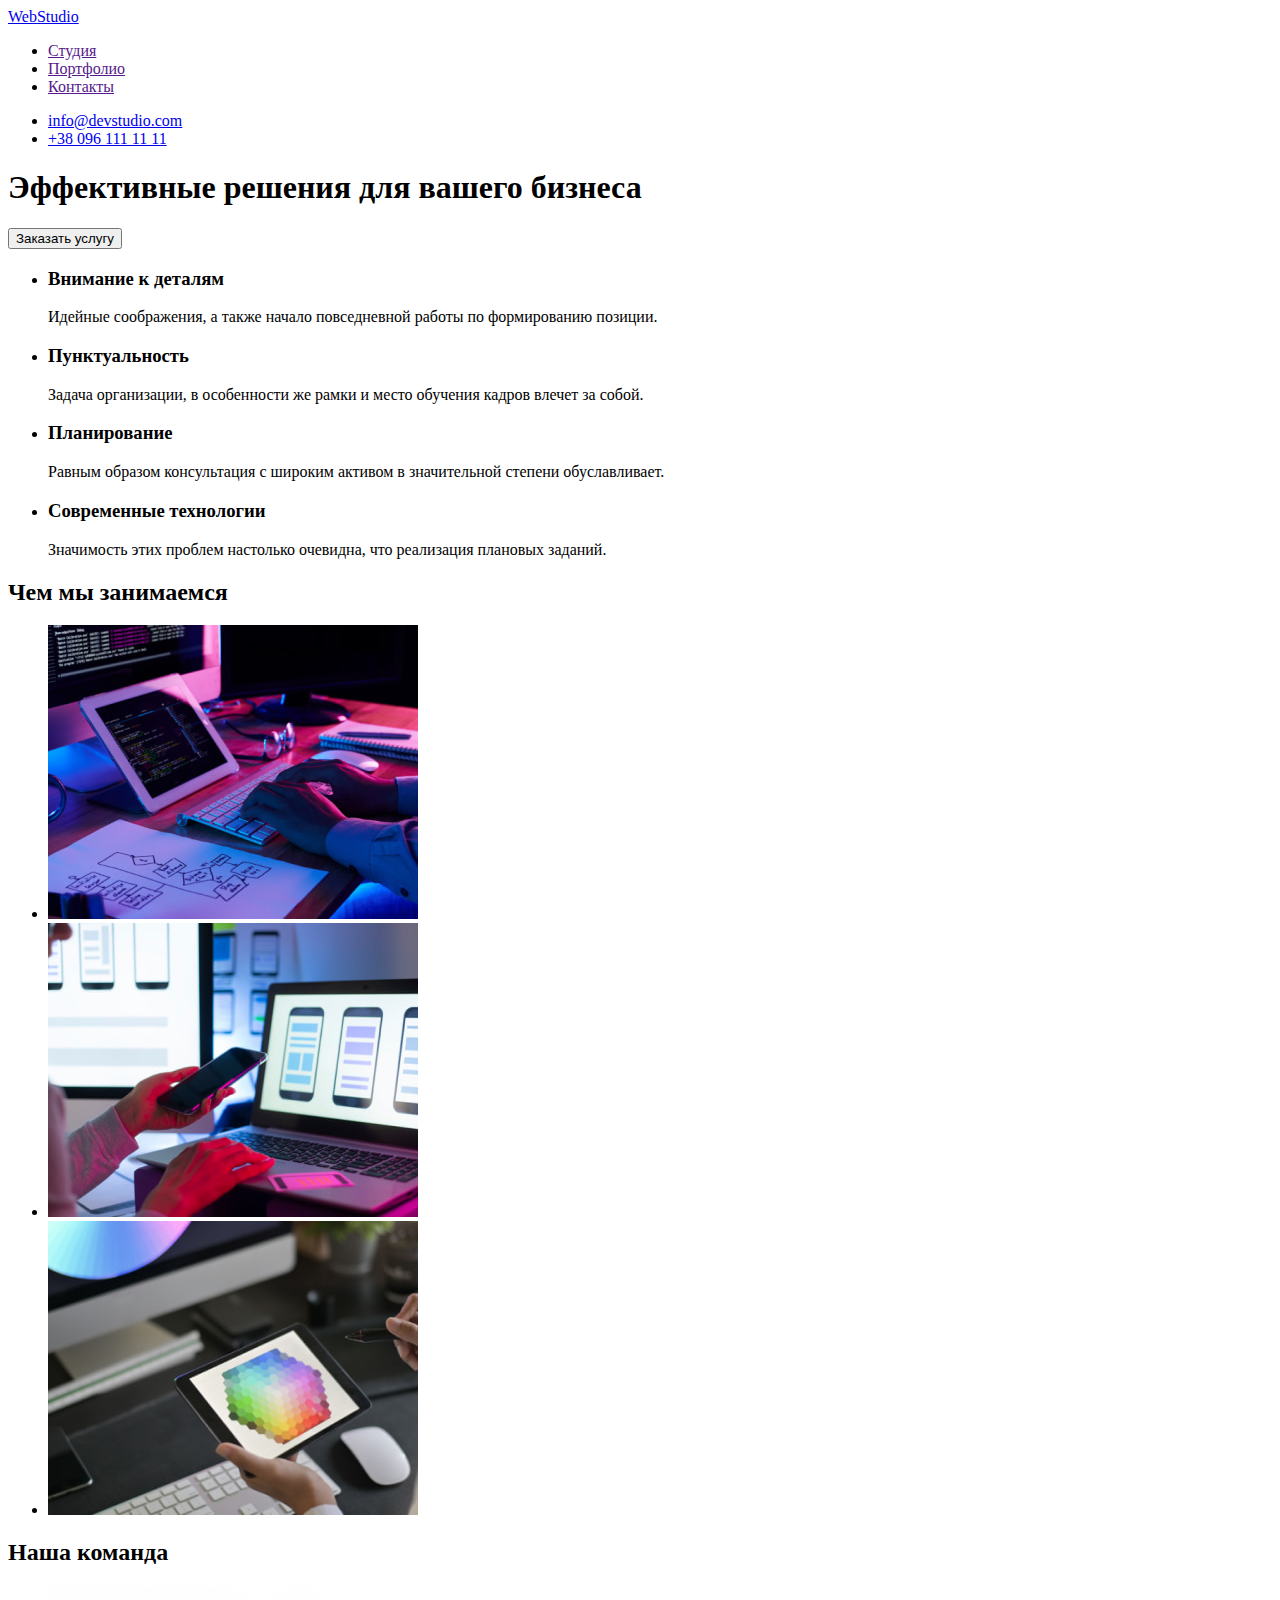
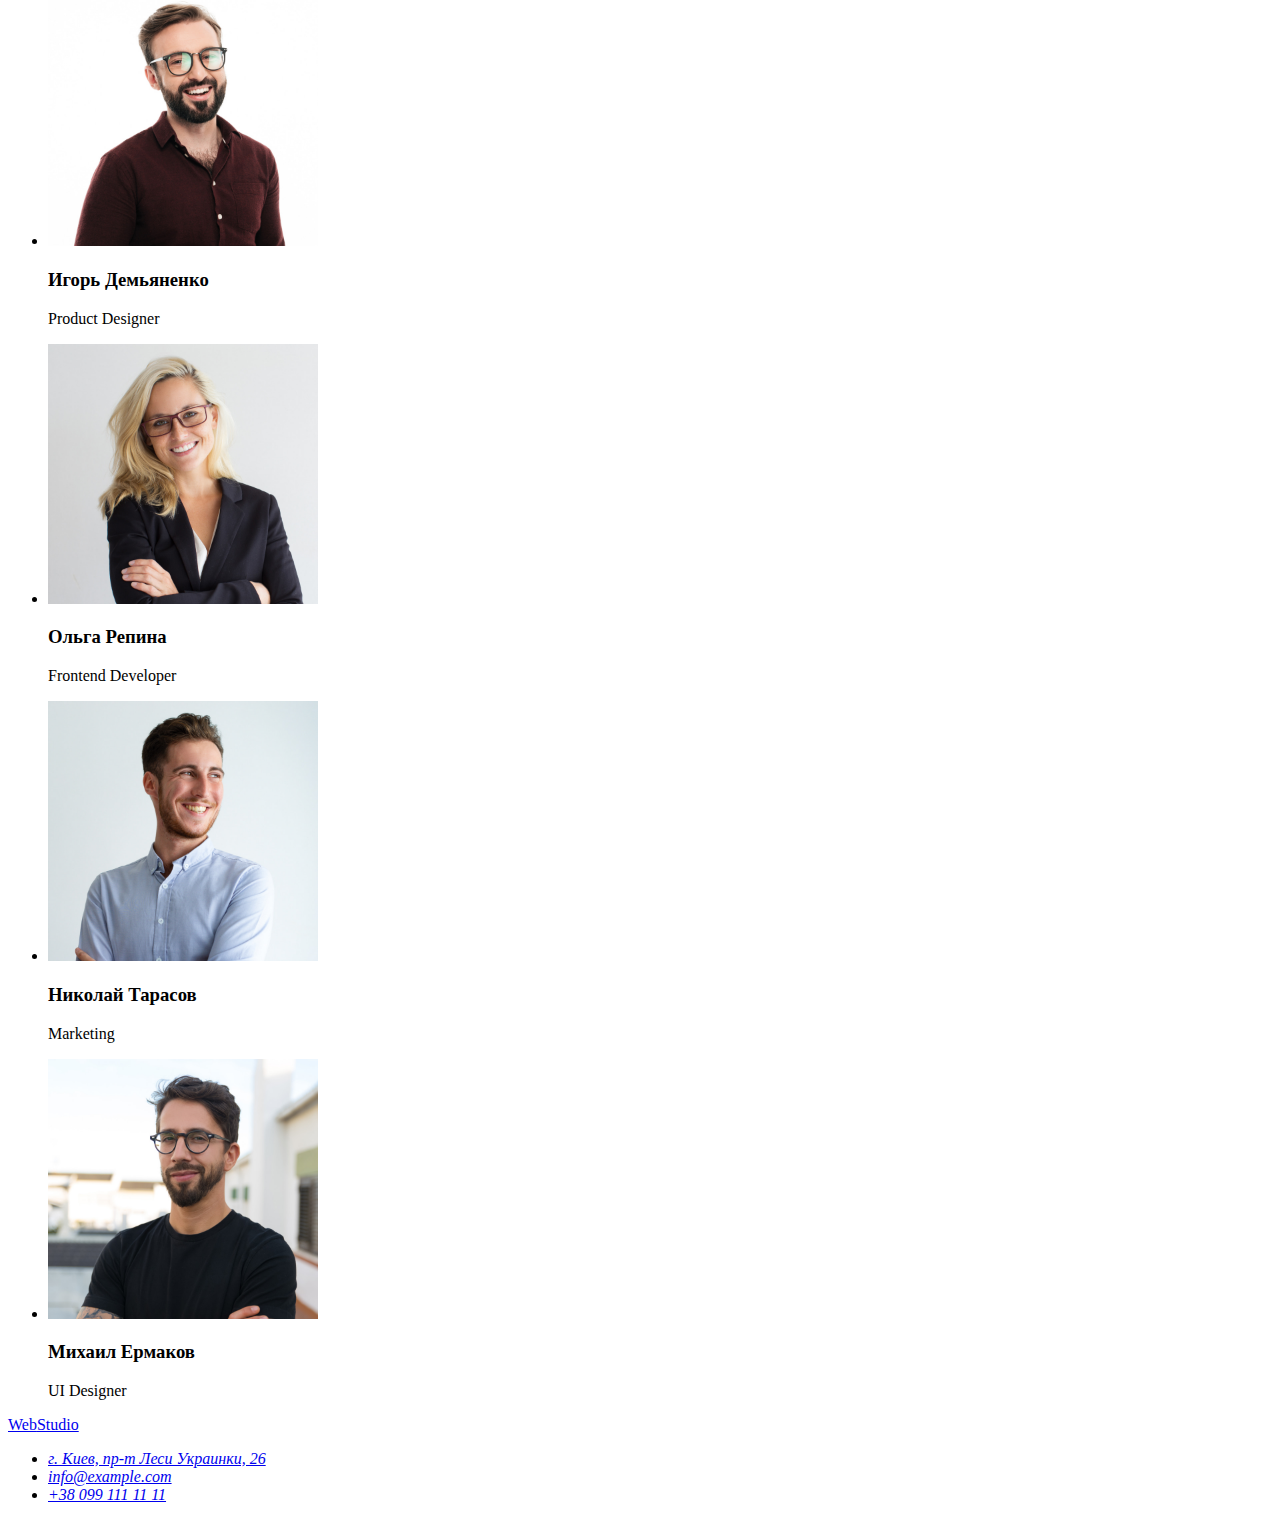
==== index.html @ 4b3dd9d4 "Скопировал с 1 дз" ====
<!DOCTYPE html>
<html lang="ru">
  <head>
    <meta charset="UTF-8" />
    <meta http-equiv="X-UA-Compatible" content="IE=edge" />
    <meta name="viewport" content="width=device-width, initial-scale=1.0" />
    <title>WebStudio</title>
  </head>

  <body>
    <!-- Header -->
    <header>
      <nav>
        <a href="/index.html">Web<span>Studio</span></a>
        <ul>
          <li><a href="">Студия</a></li>
          <li><a href="">Портфолио</a></li>
          <li><a href="">Контакты</a></li>
        </ul>
      </nav>

      <ul>
        <li><a href="mailto:info@devstudio.com">info@devstudio.com</a></li>
        <li><a href="tel:+380961111111">+38 096 111 11 11</a></li>
      </ul>
    </header>

    <main>
      <!-- Hero -->
      <section>
        <h1>Эффективные решения для вашего бизнеса</h1>
        <button type="button">Заказать услугу</button>
      </section>

      <!--Особенности  -->
      <section>
        <h2 hidden>Особенности</h2>
        <ul>
          <li>
            <h3>Внимание к деталям</h3>
            <p>Идейные соображения, а также начало повседневной работы по формированию позиции.</p>
          </li>
          <li>
            <h3>Пунктуальность</h3>
            <p>
              Задача организации, в особенности же рамки и место обучения кадров влечет за собой.
            </p>
          </li>
          <li>
            <h3>Планирование</h3>
            <p>
              Равным образом консультация с широким активом в значительной степени обуславливает.
            </p>
          </li>
          <li>
            <h3>Современные технологии</h3>
            <p>Значимость этих проблем настолько очевидна, что реализация плановых заданий.</p>
          </li>
        </ul>
      </section>

      <!-- Чем мы занимаемся -->
      <section>
        <h2>Чем мы занимаемся</h2>
        <ul>
          <li><img src="./images/computer.jpg" alt="Вёрстка" width="370" height="294" /></li>
          <li>
            <img
              src="./images/smartphone.jpg"
              alt="Разработка приложений"
              width="370"
              height="294"
            />
          </li>
          <li><img src="./images/laptop.jpg" alt="Дизайн" width="370" height="294" /></li>
        </ul>
      </section>

      <!-- Наша команда -->
      <section>
        <h2>Наша команда</h2>
        <ul>
          <li>
            <img
              src="./images/our-team/igor.jpg"
              alt="Игорь Демьяненко"
              width="270"
              height="260"
            />
            <h3>Игорь Демьяненко</h3>
            <p>Product Designer</p>
          </li>
          <li>
            <img src="./images/our-team/olga.jpg" alt="Ольга Репина" width="270" height="260" />
            <h3>Ольга Репина</h3>
            <p>Frontend Developer</p>
          </li>
          <li>
            <img
              src="./images/our-team/nikolay.jpg"
              alt="Николай Тарасов"
              width="270"
              height="260"
            />
            <h3>Николай Тарасов</h3>
            <p>Marketing</p>
          </li>
          <li>
            <img
              src="./images/our-team/mihail.jpg"
              alt="Михаил Ермаков"
              width="270"
              height="260"
            />
            <h3>Михаил Ермаков</h3>
            <p>UI Designer</p>
          </li>
        </ul>
      </section>
    </main>

    <footer>
      <a href="/index.html">Web<span>Studio</span></a>
      <address>
        <ul>
          <li><a href="https://goo.gl/maps/j2nnSXGD3ZRQ95yC8">г. Киев, пр-т Леси Украинки, 26</a></li>
          <li><a href="mailto:info@example.com">info@example.com</a></li>
          <li><a href="tel:+380991111111">+38 099 111 11 11</a></li>
        </ul>
      </address>
    </footer>
  </body>
</html>
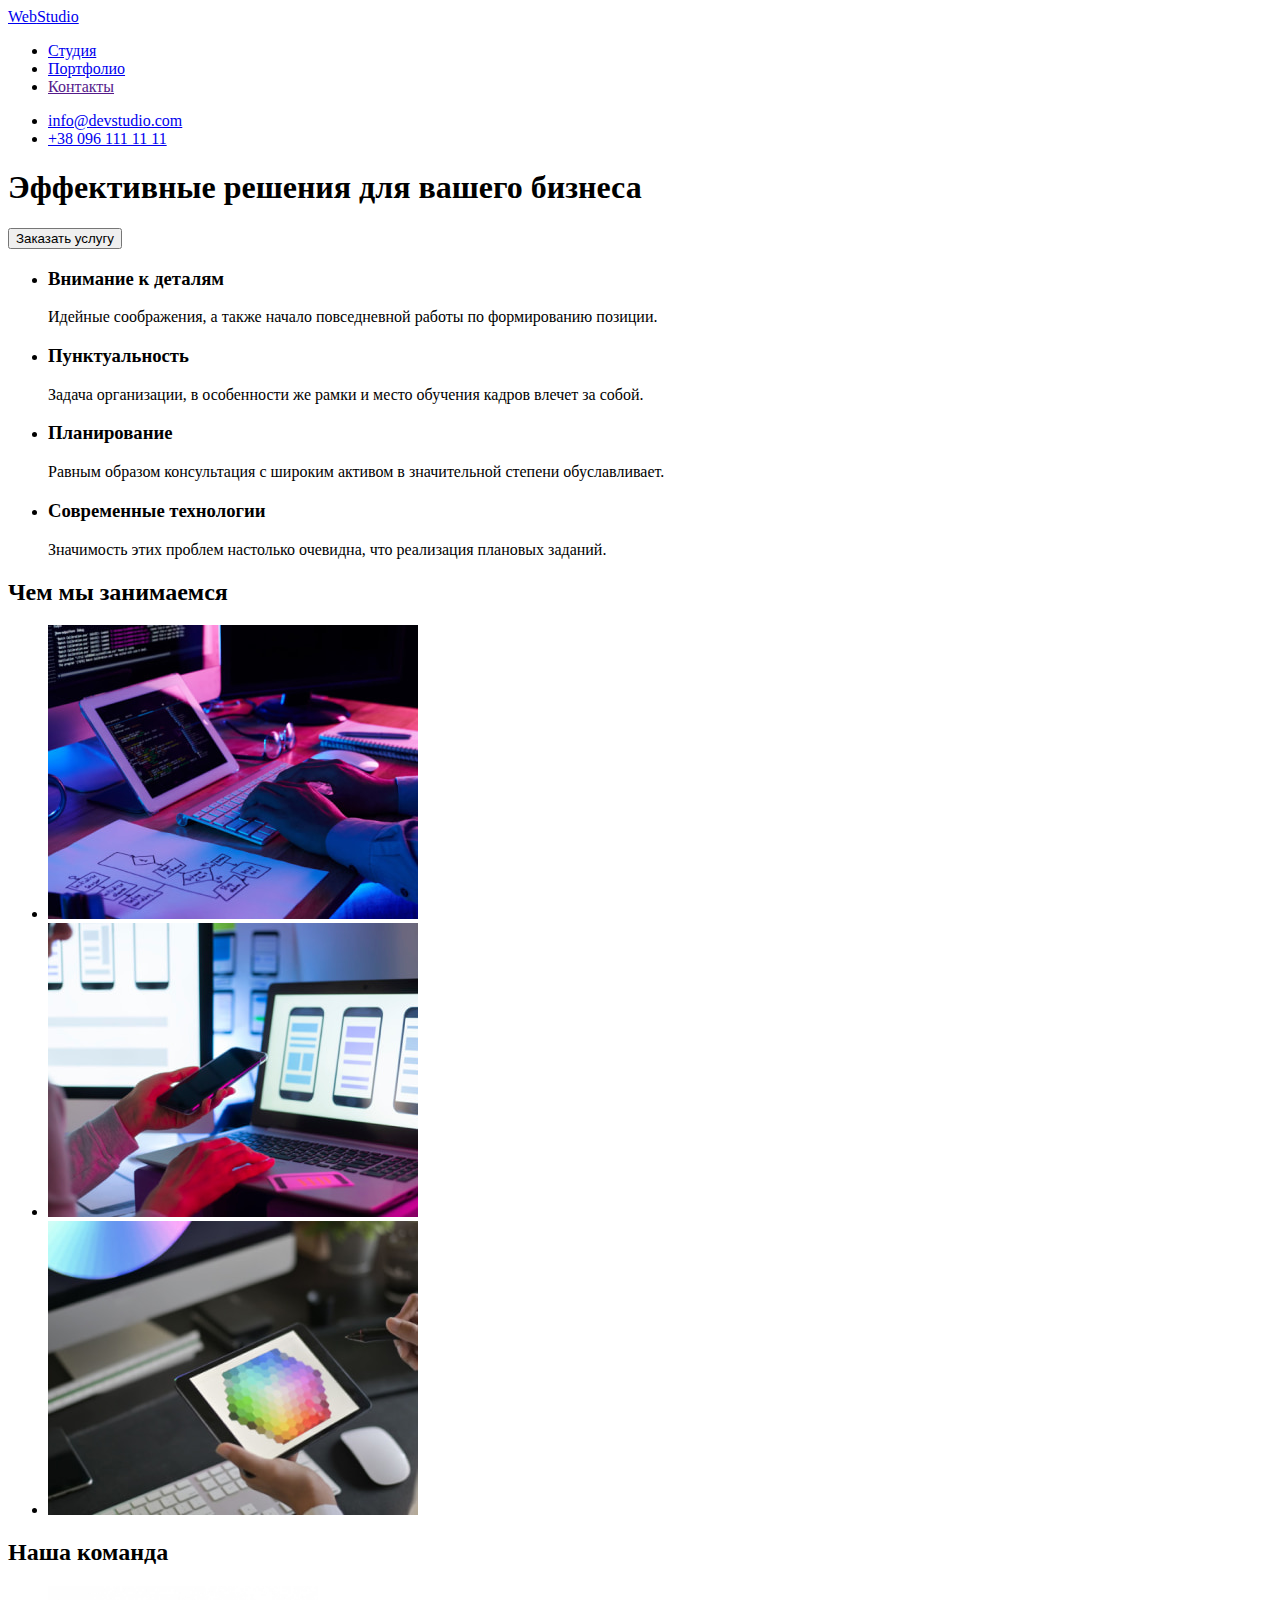
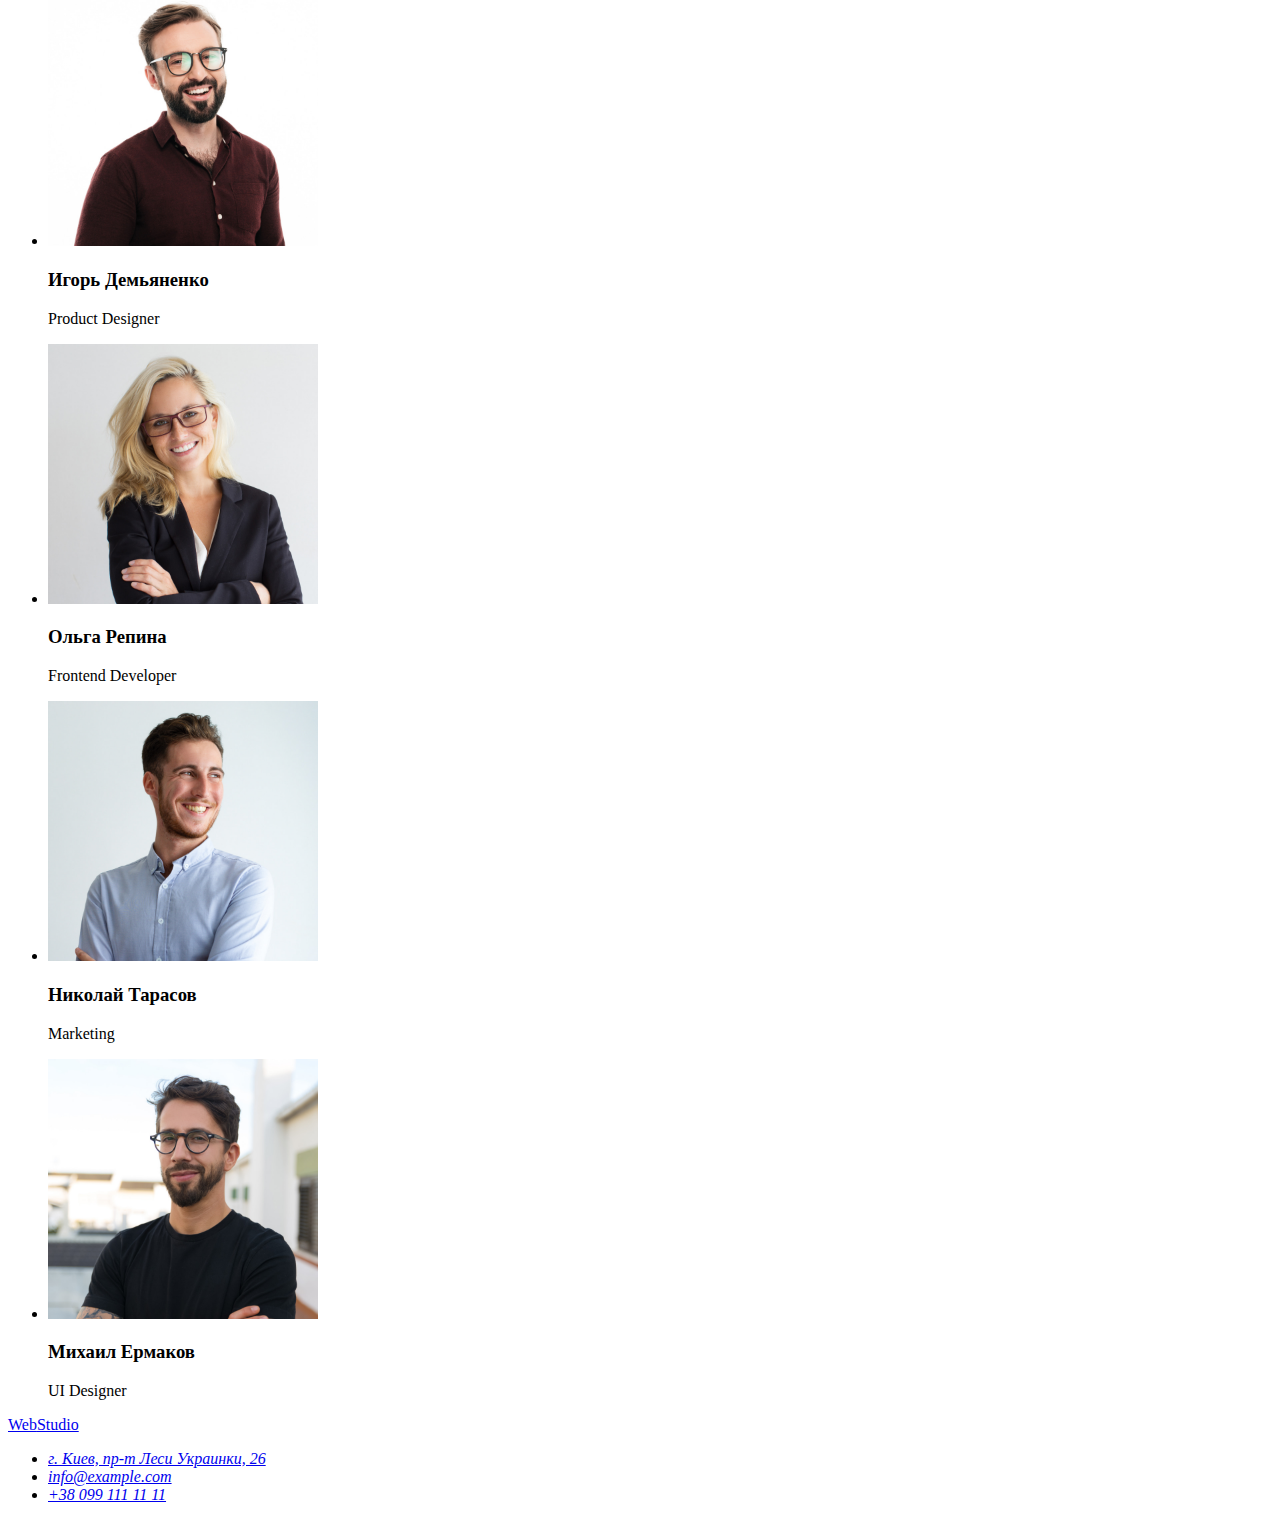
==== commit 2dfdba79: "Создал портфолио и папку стилей" ====
--- a/index.html
+++ b/index.html
@@ -5,6 +5,7 @@
     <meta http-equiv="X-UA-Compatible" content="IE=edge" />
     <meta name="viewport" content="width=device-width, initial-scale=1.0" />
     <title>WebStudio</title>
+    <link rel="stylesheet" href="./CSS/styles.css">
   </head>
 
   <body>
@@ -13,8 +14,8 @@
       <nav>
         <a href="/index.html">Web<span>Studio</span></a>
         <ul>
-          <li><a href="">Студия</a></li>
-          <li><a href="">Портфолио</a></li>
+          <li><a href="/index.html">Студия</a></li>
+          <li><a href="./portfolio.html">Портфолио</a></li>
           <li><a href="">Контакты</a></li>
         </ul>
       </nav>
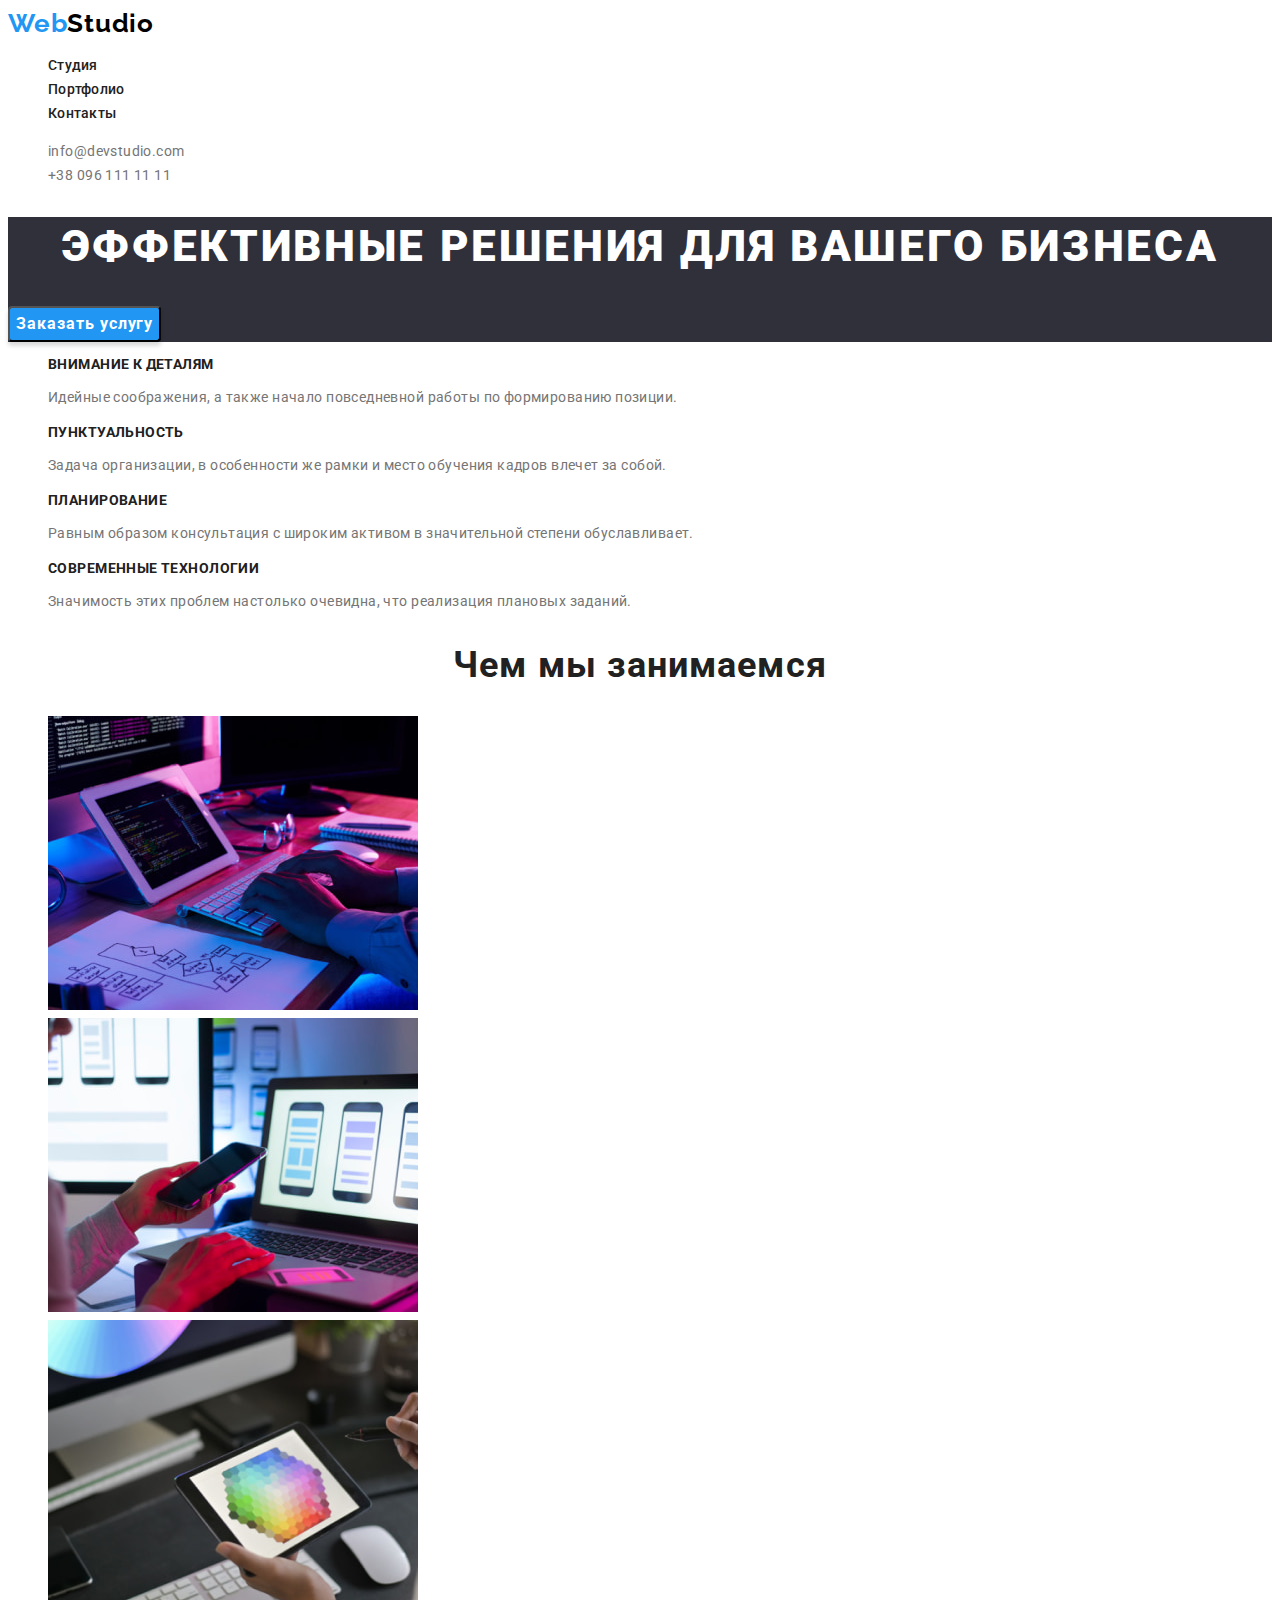
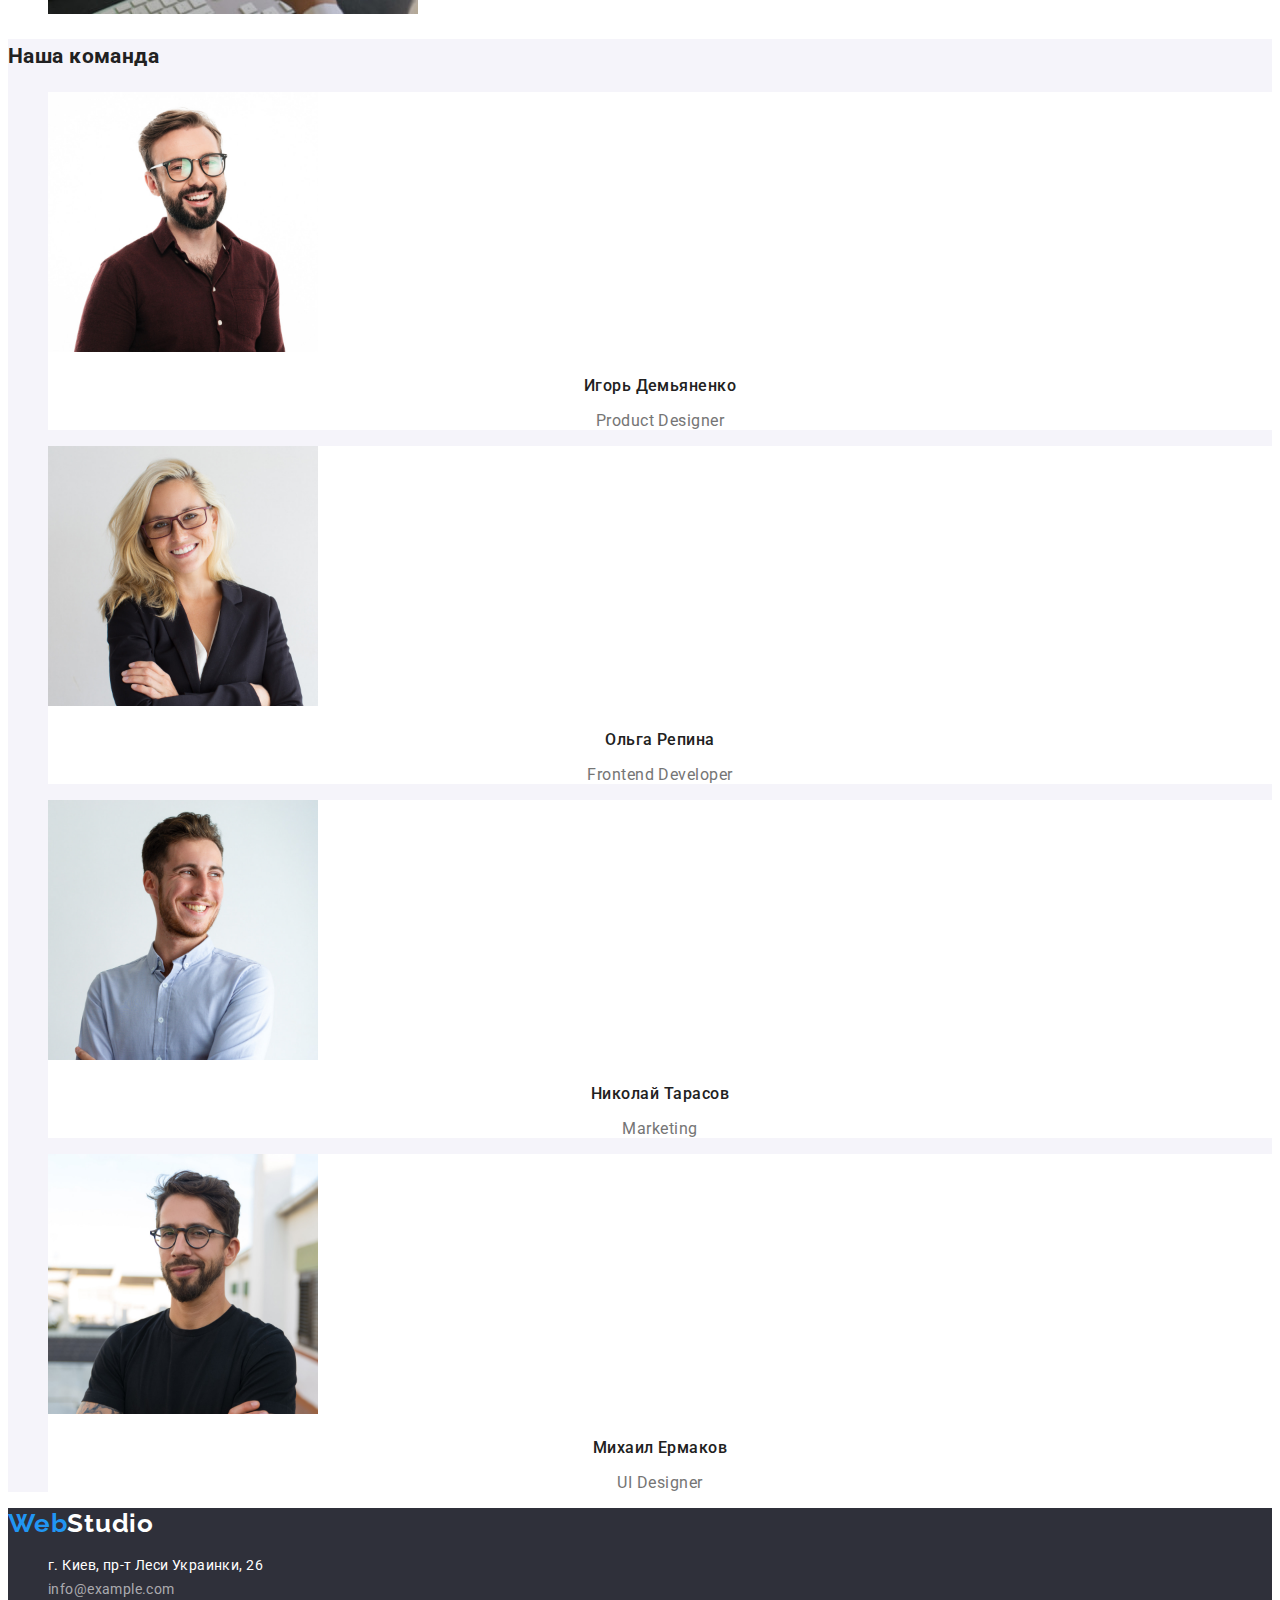
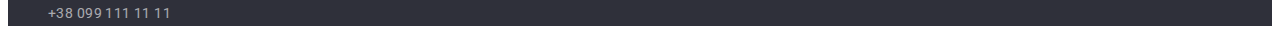
==== commit c311dfce: "Подключил стили" ====
--- a/index.html
+++ b/index.html
@@ -5,65 +5,75 @@
     <meta http-equiv="X-UA-Compatible" content="IE=edge" />
     <meta name="viewport" content="width=device-width, initial-scale=1.0" />
     <title>WebStudio</title>
-    <link rel="stylesheet" href="./CSS/styles.css">
+    <link rel="preconnect" href="https://fonts.googleapis.com" />
+    <link rel="preconnect" href="https://fonts.gstatic.com" crossorigin />
+    <link
+      href="https://fonts.googleapis.com/css2?family=Raleway:wght@700&family=Roboto:wght@400;500;700;900&display=swap"
+      rel="stylesheet"
+    />
+    <link rel="stylesheet" href="./CSS/styles.css" />
   </head>
 
   <body>
     <!-- Header -->
-    <header>
-      <nav>
-        <a href="/index.html">Web<span>Studio</span></a>
-        <ul>
-          <li><a href="/index.html">Студия</a></li>
-          <li><a href="./portfolio.html">Портфолио</a></li>
-          <li><a href="">Контакты</a></li>
+    <header class="header">
+      <nav class="nav">
+        <a class="logo link" href="./index.html">Web<span class="logo-primary">Studio</span></a>
+        <ul class="nave-list list">
+          <li class="nav-item"><a class="nav-link link" href="./index.html">Студия</a></li>
+          <li class="nav-item"><a class="nav-link link" href="./portfolio.html">Портфолио</a></li>
+          <li class="nav-item"><a class="nav-link link" href="">Контакты</a></li>
         </ul>
       </nav>
 
-      <ul>
-        <li><a href="mailto:info@devstudio.com">info@devstudio.com</a></li>
-        <li><a href="tel:+380961111111">+38 096 111 11 11</a></li>
+      <ul class="list">
+        <li><a class="nav-contact link" href="mailto:info@devstudio.com">info@devstudio.com</a></li>
+        <li><a class="nav-contact link" href="tel:+380961111111">+38 096 111 11 11</a></li>
       </ul>
     </header>
 
     <main>
       <!-- Hero -->
-      <section>
-        <h1>Эффективные решения для вашего бизнеса</h1>
-        <button type="button">Заказать услугу</button>
+      <section class="hero">
+        <h1 class="hero-title">Эффективные решения для вашего бизнеса</h1>
+        <button class="hero-btn" type="button">Заказать услугу</button>
       </section>
 
       <!--Особенности  -->
-      <section>
+      <section class="advantages">
         <h2 hidden>Особенности</h2>
-        <ul>
-          <li>
-            <h3>Внимание к деталям</h3>
-            <p>Идейные соображения, а также начало повседневной работы по формированию позиции.</p>
+        <ul class="advantages-list list">
+          <li class="advantages-item">
+            <h3 class="advantages-title">Внимание к деталям</h3>
+            <p class="advantages-text">
+              Идейные соображения, а также начало повседневной работы по формированию позиции.
+            </p>
           </li>
-          <li>
-            <h3>Пунктуальность</h3>
-            <p>
+          <li class="advantages-item">
+            <h3 class="advantages-title">Пунктуальность</h3>
+            <p class="advantages-text">
               Задача организации, в особенности же рамки и место обучения кадров влечет за собой.
             </p>
           </li>
-          <li>
-            <h3>Планирование</h3>
-            <p>
+          <li class="advantages-item">
+            <h3 class="advantages-title">Планирование</h3>
+            <p class="advantages-text">
               Равным образом консультация с широким активом в значительной степени обуславливает.
             </p>
           </li>
-          <li>
-            <h3>Современные технологии</h3>
-            <p>Значимость этих проблем настолько очевидна, что реализация плановых заданий.</p>
+          <li class="advantages-item">
+            <h3 class="advantages-title">Современные технологии</h3>
+            <p class="advantages-text">
+              Значимость этих проблем настолько очевидна, что реализация плановых заданий.
+            </p>
           </li>
         </ul>
       </section>
 
       <!-- Чем мы занимаемся -->
-      <section>
-        <h2>Чем мы занимаемся</h2>
-        <ul>
+      <section class="work">
+        <h2 class="work-title">Чем мы занимаемся</h2>
+        <ul class="list">
           <li><img src="./images/computer.jpg" alt="Вёрстка" width="370" height="294" /></li>
           <li>
             <img
@@ -78,55 +88,53 @@
       </section>
 
       <!-- Наша команда -->
-      <section>
-        <h2>Наша команда</h2>
-        <ul>
-          <li>
-            <img
-              src="./images/our-team/igor.jpg"
-              alt="Игорь Демьяненко"
-              width="270"
-              height="260"
-            />
-            <h3>Игорь Демьяненко</h3>
-            <p>Product Designer</p>
+      <section class="team">
+        <h2 class="team-title">Наша команда</h2>
+        <ul class="team-list list">
+          <li class="team-item">
+            <img src="./images/our-team/igor.jpg" alt="Игорь Демьяненко" width="270" height="260" />
+            <h3 class="team-member">Игорь Демьяненко</h3>
+            <p class="team-position">Product Designer</p>
           </li>
-          <li>
+          <li class="team-item">
             <img src="./images/our-team/olga.jpg" alt="Ольга Репина" width="270" height="260" />
-            <h3>Ольга Репина</h3>
-            <p>Frontend Developer</p>
+            <h3 class="team-member">Ольга Репина</h3>
+            <p class="team-position">Frontend Developer</p>
           </li>
-          <li>
+          <li class="team-item">
             <img
               src="./images/our-team/nikolay.jpg"
               alt="Николай Тарасов"
               width="270"
               height="260"
             />
-            <h3>Николай Тарасов</h3>
-            <p>Marketing</p>
+            <h3 class="team-member">Николай Тарасов</h3>
+            <p class="team-position">Marketing</p>
           </li>
-          <li>
-            <img
-              src="./images/our-team/mihail.jpg"
-              alt="Михаил Ермаков"
-              width="270"
-              height="260"
-            />
-            <h3>Михаил Ермаков</h3>
-            <p>UI Designer</p>
+          <li class="team-item">
+            <img src="./images/our-team/mihail.jpg" alt="Михаил Ермаков" width="270" height="260" />
+            <h3 class="team-member">Михаил Ермаков</h3>
+            <p class="team-position">UI Designer</p>
           </li>
         </ul>
       </section>
     </main>
 
-    <footer>
-      <a href="/index.html">Web<span>Studio</span></a>
+    <footer class="footer">
+      <a class="logo link" href="/index.html">Web<span class="logo-secondary">Studio</span></a>
       <address>
-        <ul>
-          <li><a href="https://goo.gl/maps/j2nnSXGD3ZRQ95yC8">г. Киев, пр-т Леси Украинки, 26</a></li>
-          <li><a href="mailto:info@example.com">info@example.com</a></li>
-          <li><a href="tel:+380991111111">+38 099 111 11 11</a></li>
+        <ul class="footer-list list">
+          <li class="footer-item">
+            <a class="map-link link" href="https://goo.gl/maps/j2nnSXGD3ZRQ95yC8"
+              >г. Киев, пр-т Леси Украинки, 26</a
+            >
+          </li>
+          <li class="footer-item">
+            <a class="footer-contact link" href="mailto:info@example.com">info@example.com</a>
+          </li>
+          <li class="footer-item">
+            <a class="footer-contact link" href="tel:+380991111111">+38 099 111 11 11</a>
+          </li>
         </ul>
       </address>
     </footer>
--- a/CSS/styles.css
+++ b/CSS/styles.css
@@ -0,0 +1,200 @@
+:root {
+  /* Основные шрифты */
+  --main-font: 'Roboto', sans-serif;
+  --secondare-font: 'Raleway', sans-serif;
+  /* Цвет текста */
+  --main-text: #212121;
+  --akcent-text: #2196f3;
+  --secondary-text: #757575;
+  /* Цвет фона */
+
+  --hero-bg: #2f303a;
+
+  /* Цвета логотипа */
+  --main-logo: #2196f3;
+  --primary-logo: #000000;
+  --secondary-logo: #ffffff;
+}
+
+body {
+  font-family: var(--main-font);
+  font-size: 14px;
+  line-height: 1.71;
+  letter-spacing: 0.03em;
+  color: #212121;
+  background: #ffffff;
+}
+
+.list {
+  list-style: none;
+}
+.link {
+  text-decoration: none;
+}
+/* Логотип */
+.logo {
+  font-family: var(--secondare-font);
+  font-weight: 700;
+  font-size: 26px;
+  line-height: 1.19;
+  letter-spacing: 0.03em;
+  color: var(--main-logo);
+}
+.logo-primary {
+  color: var(--primary-logo);
+}
+.logo-secondary {
+  color: var(--secondary-logo);
+}
+/* Header */
+.header {
+  background-color: #ffffff;
+}
+
+.nav-link {
+  font-weight: 500;
+  font-size: 14px;
+  line-height: 1.14;
+  letter-spacing: 0.02em;
+  color: var(--main-text);
+}
+.nav-link:hover,
+.nav-link:focus {
+  color: var(--akcent-text);
+}
+.nav-contact {
+  font-size: 14px;
+  line-height: 1.71;
+  letter-spacing: 0.03em;
+  color: var(--secondary-text);
+}
+.nav-contact:hover,
+.nav-contact:focus {
+  color: var(--akcent-text);
+}
+/* Hero */
+.hero {
+  background-color: var(--hero-bg);
+}
+.hero-title {
+  font-weight: 900;
+  font-size: 44px;
+  line-height: 1.36;
+  text-align: center;
+  letter-spacing: 0.06em;
+  text-transform: uppercase;
+  color: #ffffff;
+}
+.hero-btn {
+  font-family: inherit;
+  font-weight: 700;
+  font-size: 16px;
+  line-height: 1.87;
+  display: flex;
+  align-items: center;
+  text-align: center;
+  letter-spacing: 0.06em;
+  color: #ffffff;
+  cursor: pointer;
+  background-color: var(--akcent-text);
+  box-shadow: 0px 4px 4px rgba(0, 0, 0, 0.15);
+  border-radius: 4px;
+}
+
+/* Особенности */
+.advantages-title {
+  font-weight: 700;
+  font-size: 14px;
+  line-height: 16px;
+  letter-spacing: 1.14;
+  text-transform: uppercase;
+  color: var(--main-text);
+}
+.advantages-text {
+  font-size: 14px;
+  line-height: 1.71;
+  letter-spacing: 0.03em;
+  color: var(--secondary-text);
+}
+/* Чем мы занимаемся */
+.work-title {
+  font-weight: 700;
+  font-size: 36px;
+  line-height: 1.17;
+  text-align: center;
+  letter-spacing: 0.03em;
+
+  color: var(--main-text);
+}
+/* Наша команда */
+.team {
+  background-color: #f5f4fa;
+}
+.team-item {
+  background-color: #ffffff;
+}
+.team-member {
+  font-weight: 500;
+  font-size: 16px;
+  line-height: 1.19;
+  text-align: center;
+  letter-spacing: 0.03em;
+  color: var(--main-text);
+}
+.team-position {
+  font-size: 16px;
+  line-height: 1.19;
+  text-align: center;
+  letter-spacing: 0.03em;
+  color: var(--secondary-text);
+}
+/* Футер */
+.footer {
+  background-color: var(--hero-bg);
+}
+.map-link {
+  font-style: normal;
+  font-size: 14px;
+  line-height: 1.71;
+  letter-spacing: 0.03em;
+  color: #ffffff;
+}
+.footer-contact {
+  font-style: normal;
+  font-size: 14px;
+  line-height: 1.71;
+  letter-spacing: 0.03em;
+  color: rgba(255, 255, 255, 0.6);
+}
+
+/* Страница Портфолио */
+.projects-btn {
+  font-weight: 500;
+  font-size: 16px;
+  line-height: 1.62;
+  text-align: center;
+  letter-spacing: 0.03em;
+  color: var(--main-text);
+  background-color: #f5f4fa;
+}
+.projects-btn:hover,
+.projects-btn:focus {
+  color: #ffffff;
+  background-color: var(--akcent-text);
+}
+.projects-item {
+  background-color: #ffffff;
+}
+.projects-title {
+  font-weight: 700;
+  font-size: 18px;
+  line-height: 2;
+  letter-spacing: 0.06em;
+  color: var(--main-text);
+}
+.projects-text {
+  font-size: 16px;
+  line-height: 1.87;
+  letter-spacing: 0.03em;
+  color: #757575;
+}
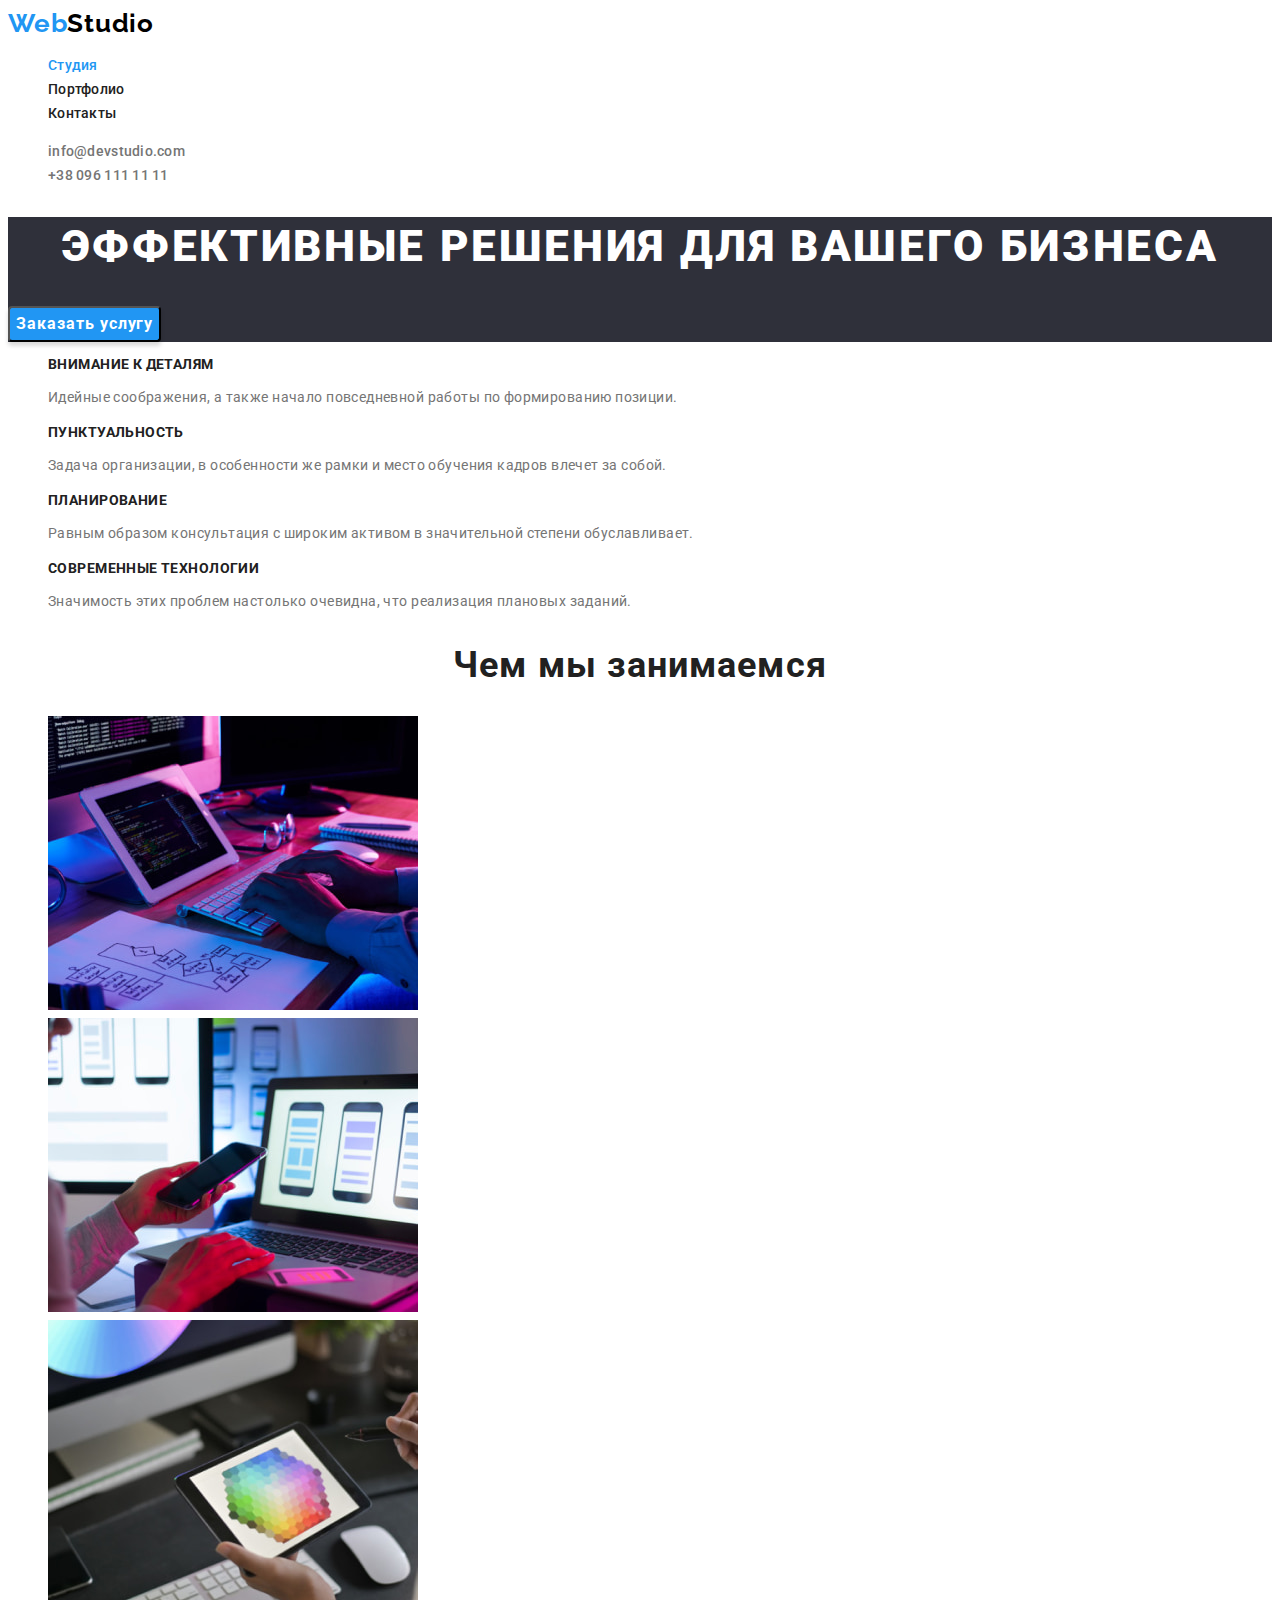
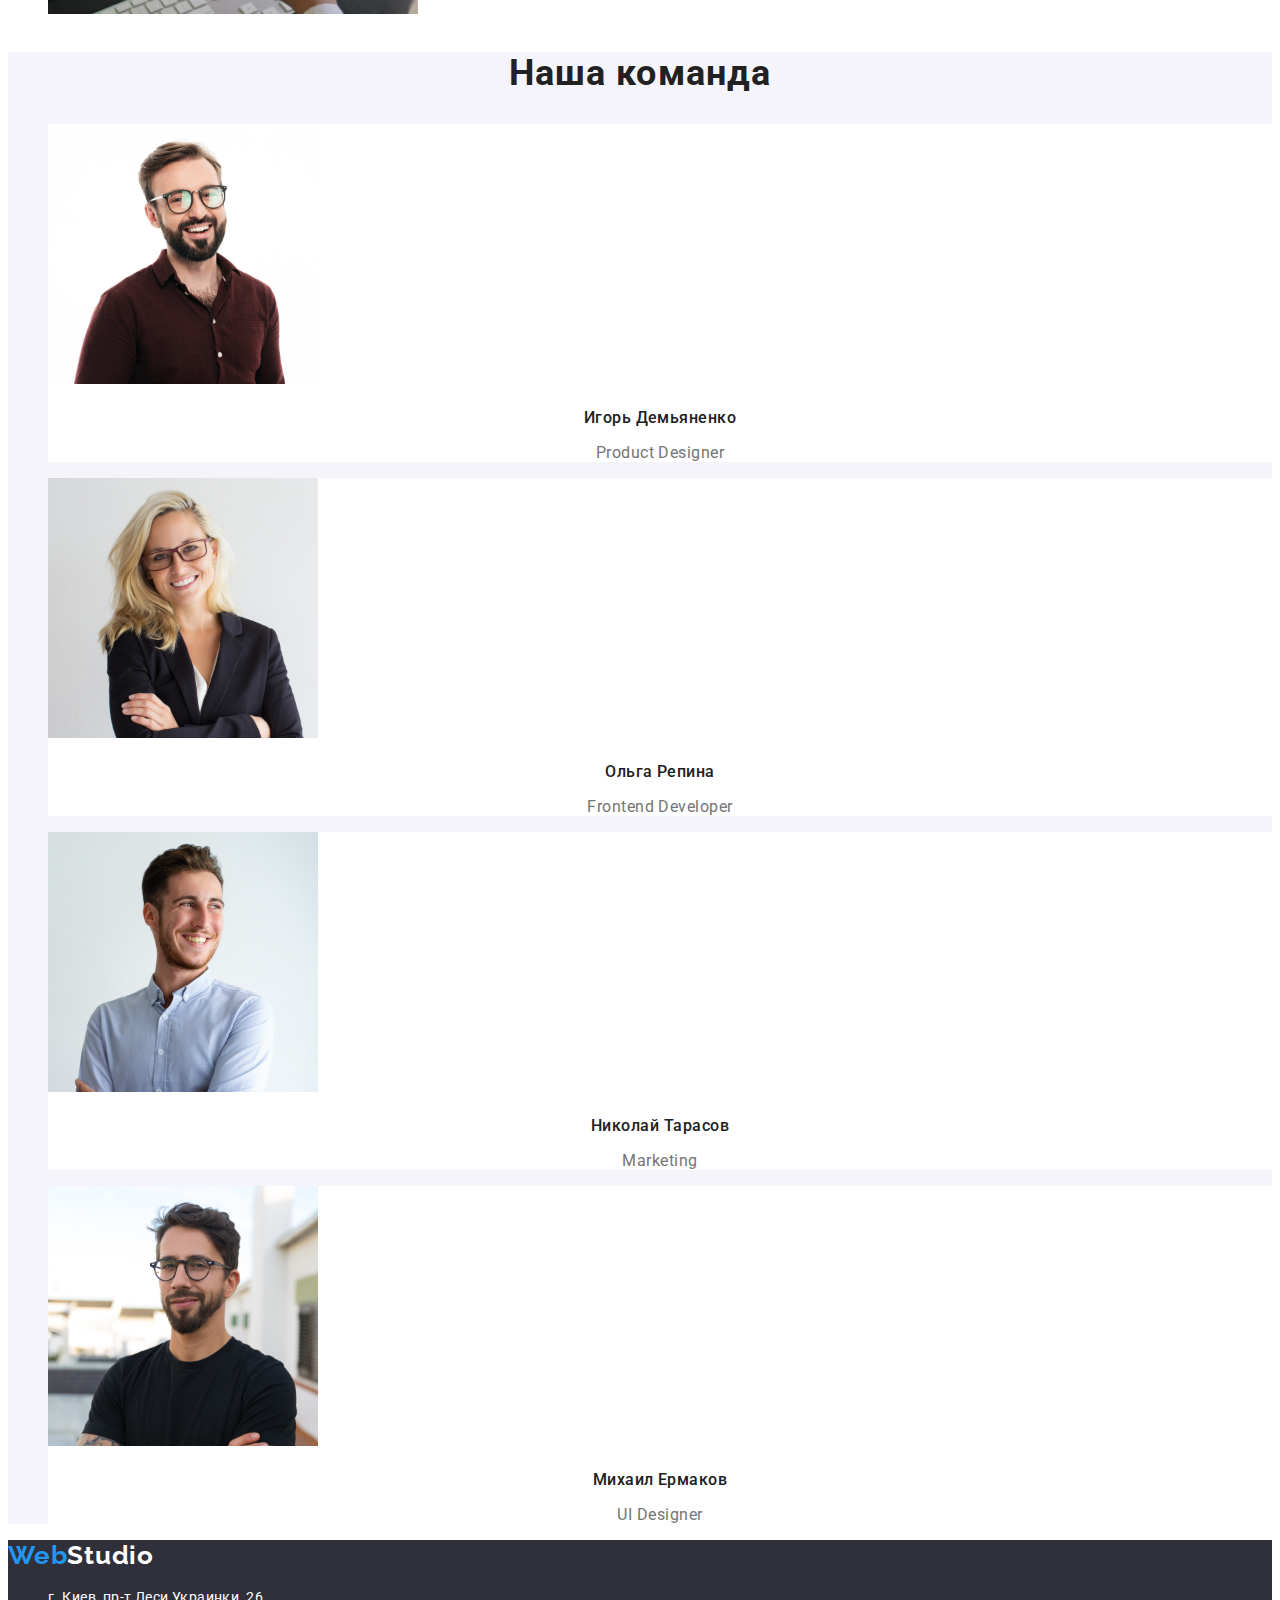
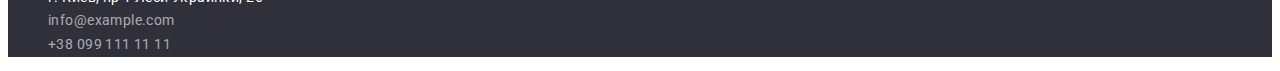
==== commit d4eb0ce9: "Доработка" ====
--- a/index.html
+++ b/index.html
@@ -19,9 +19,11 @@
     <header class="header">
       <nav class="nav">
         <a class="logo link" href="./index.html">Web<span class="logo-primary">Studio</span></a>
-        <ul class="nave-list list">
-          <li class="nav-item"><a class="nav-link link" href="./index.html">Студия</a></li>
-          <li class="nav-item"><a class="nav-link link" href="./portfolio.html">Портфолио</a></li>
+        <ul class="nav-list list">
+          <li class="nav-item"><a class="nav-link link current" href="./index.html">Студия</a></li>
+          <li class="nav-item">
+            <a class="nav-link link" href="./portfolio.html">Портфолио</a>
+          </li>
           <li class="nav-item"><a class="nav-link link" href="">Контакты</a></li>
         </ul>
       </nav>
--- a/CSS/styles.css
+++ b/CSS/styles.css
@@ -63,13 +63,17 @@
   color: var(--akcent-text);
 }
 .nav-contact {
-  font-size: 14px;
-  line-height: 1.71;
-  letter-spacing: 0.03em;
+  font-weight: 500;
+  font-size: 14px;
+  line-height: 1.14;
+  letter-spacing: 0.02em;
   color: var(--secondary-text);
 }
 .nav-contact:hover,
 .nav-contact:focus {
+  color: var(--akcent-text);
+}
+.nav-list .nav-link.current {
   color: var(--akcent-text);
 }
 /* Hero */
@@ -117,7 +121,8 @@
   color: var(--secondary-text);
 }
 /* Чем мы занимаемся */
-.work-title {
+.work-title,
+.team-title {
   font-weight: 700;
   font-size: 36px;
   line-height: 1.17;
@@ -169,6 +174,7 @@
 
 /* Страница Портфолио */
 .projects-btn {
+  font-family: var(--main-font);
   font-weight: 500;
   font-size: 16px;
   line-height: 1.62;
@@ -179,6 +185,7 @@
 }
 .projects-btn:hover,
 .projects-btn:focus {
+  font-family: var(--main-font);
   color: #ffffff;
   background-color: var(--akcent-text);
 }
